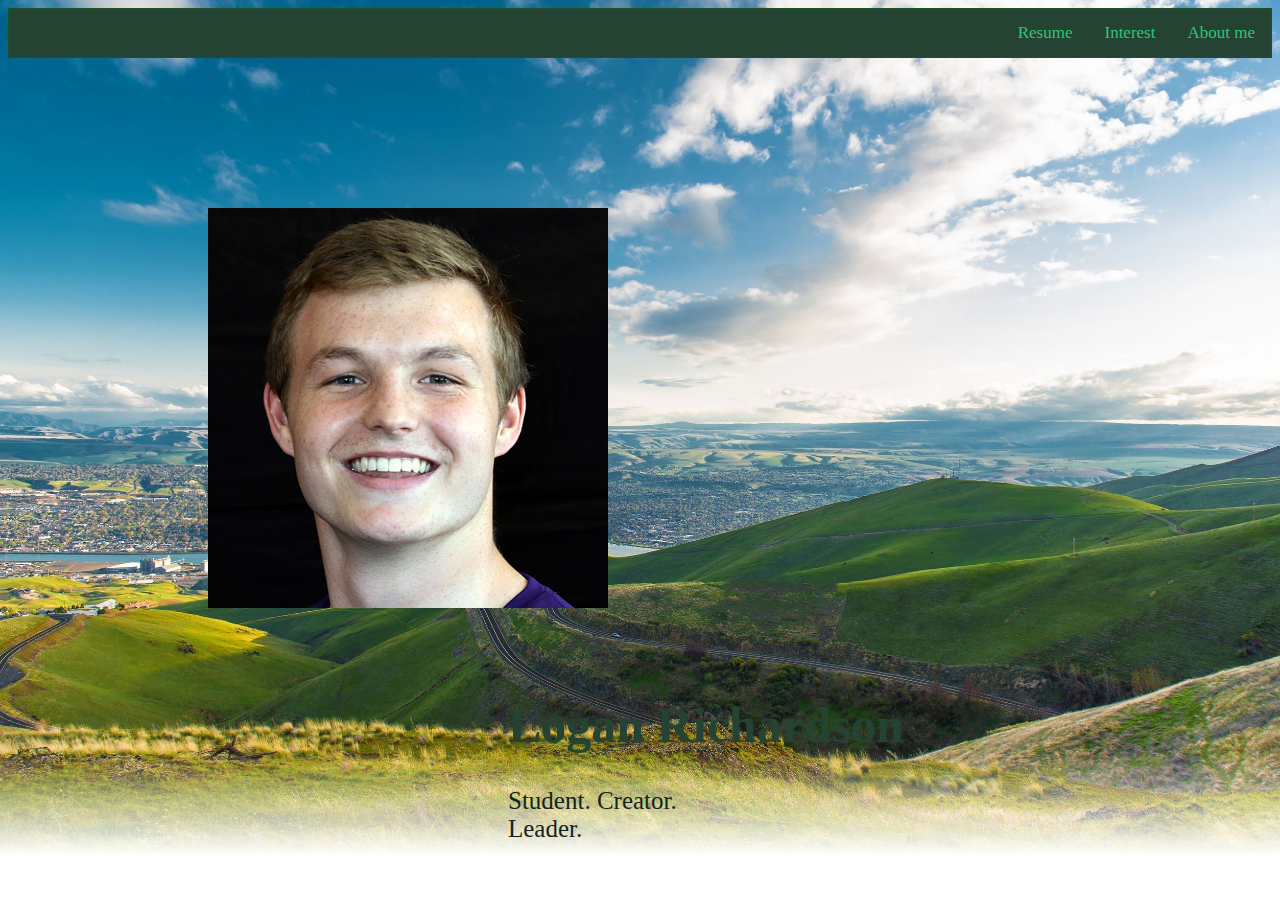
==== index.html @ a95da9d2 "Add files via upload" ====
<!DOCTYPE html>

<html>
    <head>
        <title>Logan Site</title>
        <link href="https://cdn.jsdelivr.net/npm/bootstrap@5.2.3/dist/css/bootstrap.min.css" rel="stylesheet" integrity="sha384-rbsA2VBKQhggwzxH7pPCaAqO46MgnOM80zW1RWuH61DGLwZJEdK2Kadq2F9CUG65" crossorigin="anonymous">
        <link rel="stylesheet" href="stylesheet.css">
    </head>

    <body>

        <div class="tab" style="position:relative;">
           
            <button class="tablinks" onclick="openTab(event, 'About Me')">About me</button>
            <button class="tablinks" onclick="openTab(event, 'Interest')">Interest</button>
            <button class="tablinks" onclick="openTab(event, 'Resume')">Resume</button>
        </div>

        <div id="About Me" class="tabcontent" style="position:relative; left: 40px">
            <h1><br><br>Background</h1>
            <ul>
                <li>Background:</li>
                <li>Born in Lewiston, Idaho in the year 2000. 
                </li>
                <li>Raised in Clarkston, WA.</li>
                <li>Youngest of four:
                </li>
                    <ol>
                        <li>1. Josh</li>
                        <li>2. Kiah</li>
                        <li>3. Brie
                        </li>
                        <li>4. Logan</li>

                    </ol>
                <li>Grew up playing all kinds of sports (football, baseball, soccer, track, wrestling).</li>
                <li>Taught to be a leader through examples of others and leadership opportunities.
                </li>
                <li>Received a scholarship to play football at the College of Idaho.
                </li>
                <li>Served a mission in the Brazil, Curitiba, and Texas, San Antonio missions for two years.
                </li>
                <li>Worked as a residential program coordinator for California Renewable Energy selling and installing solar panels in Napa, California.
                </li>
                <li>Currently studying and preparing to enter the BYU Marriott School of Business.<br><br>
                    <br><br><br><br><br><br><br><br>

                </li>
            </ul>

        </div>
        <div id="Interest" class="tabcontent" style="position:relative; top: 140px">
            <img src="Pictures/Interest-1.png" style="position: relative; width: 300px; height: 300px;" alt="interest-1" class="rounded float-start">
            <img src="Pictures/Interest-2.png" style="position: relative; width: 300px; height: 300px; left: 300px" alt="interest-2" class="rounded" >
            <img src="Pictures/interest-3.png" style="position: relative; width: 300px; height: 300px;" alt="interest-3" class="rounded float-end">

            <iframe style="position: relative; height: 300px; width: 654px; left: 50%; top: 50px;" src="https://www.youtube.com/embed/qfukT4PJxJA">
            </iframe>
            <a href="tab.html"><br>Tom Bradys Stats over the years.<br><br><br><br><br><br><br><br></a>
        </div>
        <div id="Resume" class="tabcontent" style="position:relative; left: 40px">

            <h1><br><br>Table of Contents:</h1>
            <a href="#experience" style="font-size:medium">Experience<br></a>
            <a href="#skills"style="font-size:medium">Skills<br></a>
            <a href="#education"style="font-size:medium">Education<br></a>
            <a href="#achievements"style="font-size:medium">Achievements<br></a>

            <a name="experience"><br>Experience:</a>   
            <p>Law Offices of Todd S Richardson, File Clerk, 2015-2018</p>
            <p>Auntie Annes Pretzels, Sales Associate, 2017-2018</p>
            <p>Boxdrop Matress, Sales Associate, 2019</p>
            <p>California Renewable Energy, Residential Program Coordinator, 2022-Present</p>
            <p>The Cleaning Solution, Marketing Associate, 2022-Present</p>

            <a name="skills">Skills:</a>   
            <p>Leadership</p>
            <p>Problem Solving</p>
            <p>Communication</p>
            <p>Working Under Pressure</p>
            <p>Visualization</p>
            <p>Collaberative/Teamwork</p>

            <a name="education">Education:</a>     
            <p>Asotin Junior-Senior High School, 2015-2019</p>
            <p>College of Idaho, 2021-2022</p>
            <p>Brigham Young University, 2022-Present</p>

            <a name="achievements">Achievements:</a>   
            <p>Student Body President, Asotion Junior-Senior High School, 2018-2019</p>
            <p>Football Team Captain, Asotin Junior-Senior High School, 2018-2019</p>
            <p>Missionary, Church of Jesus Christ of Latter-day Saints, 2019-2021</p>
            <p>Team Member with Scholarship, The College of Idaho Football Team, 2021-2022</p>

        </div>

        <img 
        src="Pictures/NewPortraitPic.png" 
        class="rounded float-start" 
        alt="profile image" 
        style="position: relative; top: 150px; left: 200px; width: 400px; height: 400px;">
        <div style="position:relative; right: -500px; top: 200px;">
        
            <h1>Logan Richardson</h1>
            <p>Student. Creator. <br> Leader.</p>

        </div>

    </body>

    <script>
        function openTab(evt, tabName) {
          var i, tabcontent, tablinks;
          tabcontent = document.getElementsByClassName("tabcontent");
          for (i = 0; i < tabcontent.length; i++) {
            tabcontent[i].style.display = "none";
          }
          tablinks = document.getElementsByClassName("tablinks");
          for (i = 0; i < tablinks.length; i++) {
            tablinks[i].className = tablinks[i].className.replace(" active", "");
          }
          document.getElementById(tabName).style.display = "block";
          evt.currentTarget.className += " active";
        }
    </script>
</html>
---- stylesheet.css ----
.tab {
    overflow: hidden;
    border: 1px solid rgb(30, 81, 39);
    background-color: rgb(36, 67, 50);
    
  }


  .tab button {
  background-color: inherit;
  float: right;
  border: none;
  outline: none;
  cursor: pointer;
  padding: 14px 16px;
  transition: 0.3s;
  font-size: 17px;
  font-family: fantasy;
  color:rgb(53, 194, 119);
  }

  .tab button:hover {
  background-color: rgb(25, 51, 37);
  }


  .tab button.active {
  background-color: rgb(25, 51, 37);
  }

  .tabcontent {
  display: none;
  padding: 6px 12px;
  border: 1px solid rgb(53, 194, 119);
  border-top: none;
  }
  body{
    background-image: url("Pictures/Clarkson.jpg");
    background-size: cover;
    background-repeat: no-repeat;
  }
  h1{
    color:rgb(36, 67, 50);
    font: bold;
    font-family: fantasy;
    font-size: 50px;
  }
  p{
    color:rgb(21, 36, 28);
    font: bold;
    font-family: fantasy;
    font-size: 25px;
  }
  p1{
    color:rgb(53, 194, 119);
    
    font-family: fantasy;
    font-size: 17px;
  }
  a{
    color:rgb(36, 67, 50);
    font: bold;
    font-family: fantasy;
    font-size: 50px;
  }
  li{
    color:rgb(21, 36, 28);
    font: bold;
    font-family: fantasy;
    font-size: 25px;
  }
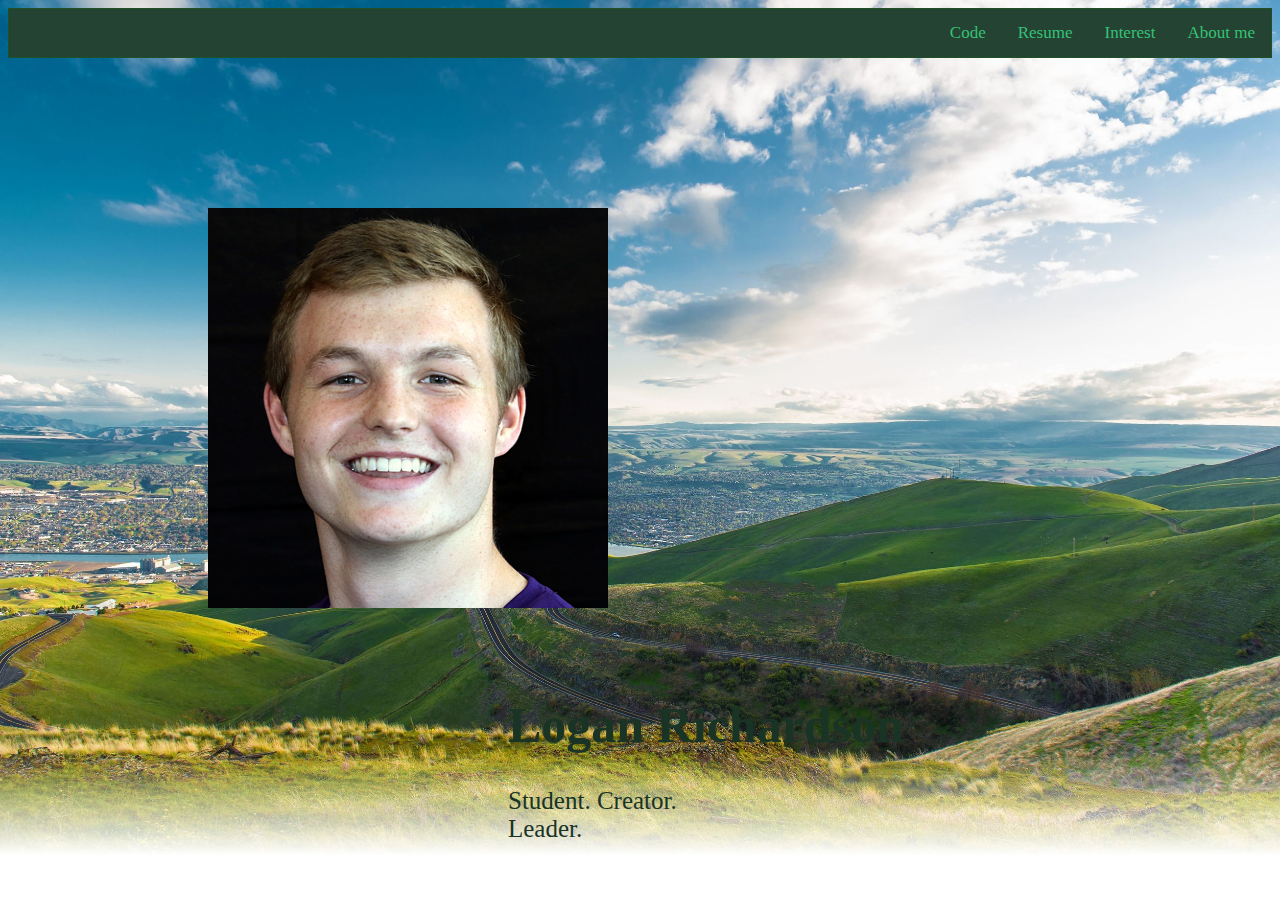
==== commit 658897aa: "Add files via upload" ====
--- a/index.html
+++ b/index.html
@@ -14,6 +14,7 @@
             <button class="tablinks" onclick="openTab(event, 'About Me')">About me</button>
             <button class="tablinks" onclick="openTab(event, 'Interest')">Interest</button>
             <button class="tablinks" onclick="openTab(event, 'Resume')">Resume</button>
+            <button class="tablinks" onclick="openTab(event, 'Code')">Code</button>
         </div>
 
         <div id="About Me" class="tabcontent" style="position:relative; left: 40px">
@@ -93,6 +94,137 @@
             <p>Team Member with Scholarship, The College of Idaho Football Team, 2021-2022</p>
 
         </div>
+        <div id="Code" class="tabcontent" style="position:relative; left: 40px">
+            <p>&lt;!DOCTYPE html&gt;
+
+                &lt;html&gt;
+                    &lt;head&gt;
+                        &lt;title&gt;Logan Site&lt;/title&gt;
+                        &lt;link href="https://cdn.jsdelivr.net/npm/bootstrap@5.2.3/dist/css/bootstrap.min.css" rel="stylesheet" integrity="sha384-rbsA2VBKQhggwzxH7pPCaAqO46MgnOM80zW1RWuH61DGLwZJEdK2Kadq2F9CUG65" crossorigin="anonymous"&gt;
+                        &lt;link rel="stylesheet" href="stylesheet.css"&gt;
+                    &lt;/head&gt;
+                
+                    &lt;body&gt;
+                
+                        &lt;div class="tab" style="position:relative;"&gt;
+                           
+                            &lt;button class="tablinks" onclick="openTab(event, 'About Me')"&gt;About me&lt;/button&gt;
+                            &lt;button class="tablinks" onclick="openTab(event, 'Interest')"&gt;Interest&lt;/button&gt;
+                            &lt;button class="tablinks" onclick="openTab(event, 'Resume')"&gt;Resume&lt;/button&gt;
+                            &lt;button class="tablinks" onclick="openTab(event, 'Code')"&gt;Code&lt;/button&gt;
+                        &lt;/div&gt;
+                
+                        &lt;div id="About Me" class="tabcontent" style="position:relative; left: 40px"&gt;
+                            &lt;h1&gt;&lt;br&gt;&lt;br&gt;Background&lt;/h1&gt;
+                            &lt;ul&gt;
+                                &lt;li&gt;Background:&lt;/li&gt;
+                                &lt;li&gt;Born in Lewiston, Idaho in the year 2000. 
+                                &lt;/li&gt;
+                                &lt;li&gt;Raised in Clarkston, WA.&lt;/li&gt;
+                                &lt;li&gt;Youngest of four:
+                                &lt;/li&gt;
+                                    &lt;ol&gt;
+                                        &lt;li&gt;1. Josh&lt;/li&gt;
+                                        &lt;li&gt;2. Kiah&lt;/li&gt;
+                                        &lt;li&gt;3. Brie
+                                        &lt;/li&gt;
+                                        &lt;li&gt;4. Logan&lt;/li&gt;
+                
+                                    &lt;/ol&gt;
+                                &lt;li&gt;Grew up playing all kinds of sports (football, baseball, soccer, track, wrestling).&lt;/li&gt;
+                                &lt;li&gt;Taught to be a leader through examples of others and leadership opportunities.
+                                &lt;/li&gt;
+                                &lt;li&gt;Received a scholarship to play football at the College of Idaho.
+                                &lt;/li&gt;
+                                &lt;li&gt;Served a mission in the Brazil, Curitiba, and Texas, San Antonio missions for two years.
+                                &lt;/li&gt;
+                                &lt;li&gt;Worked as a residential program coordinator for California Renewable Energy selling and installing solar panels in Napa, California.
+                                &lt;/li&gt;
+                                &lt;li&gt;Currently studying and preparing to enter the BYU Marriott School of Business.&lt;br&gt;&lt;br&gt;
+                                    &lt;br&gt;&lt;br&gt;&lt;br&gt;&lt;br&gt;&lt;br&gt;&lt;br&gt;&lt;br&gt;&lt;br&gt;
+                
+                                &lt;/li&gt;
+                            &lt;/ul&gt;
+                
+                        &lt;/div&gt;
+                        &lt;div id="Interest" class="tabcontent" style="position:relative; top: 140px"&gt;
+                            &lt;img src="Pictures/Interest-1.png" style="position: relative; width: 300px; height: 300px;" alt="interest-1" class="rounded float-start"&gt;
+                            &lt;img src="Pictures/Interest-2.png" style="position: relative; width: 300px; height: 300px; left: 300px" alt="interest-2" class="rounded" &gt;
+                            &lt;img src="Pictures/interest-3.png" style="position: relative; width: 300px; height: 300px;" alt="interest-3" class="rounded float-end"&gt;
+                
+                            &lt;iframe style="position: relative; height: 300px; width: 654px; left: 50%; top: 50px;" src="https://www.youtube.com/embed/qfukT4PJxJA"&gt;
+                            &lt;/iframe&gt;
+                            &lt;a href="tab.html"&gt;&lt;br&gt;Tom Bradys Stats over the years.&lt;br&gt;&lt;br&gt;&lt;br&gt;&lt;br&gt;&lt;br&gt;&lt;br&gt;&lt;br&gt;&lt;br&gt;&lt;/a&gt;
+                        &lt;/div&gt;
+                        &lt;div id="Resume" class="tabcontent" style="position:relative; left: 40px"&gt;
+                
+                            &lt;h1&gt;&lt;br&gt;&lt;br&gt;Table of Contents:&lt;/h1&gt;
+                            &lt;a href="#experience" style="font-size:medium"&gt;Experience&lt;br&gt;&lt;/a&gt;
+                            &lt;a href="#skills"style="font-size:medium"&gt;Skills&lt;br&gt;&lt;/a&gt;
+                            &lt;a href="#education"style="font-size:medium"&gt;Education&lt;br&gt;&lt;/a&gt;
+                            &lt;a href="#achievements"style="font-size:medium"&gt;Achievements&lt;br&gt;&lt;/a&gt;
+                
+                            &lt;a name="experience"&gt;&lt;br&gt;Experience:&lt;/a&gt;   
+                            &lt;p&gt;Law Offices of Todd S Richardson, File Clerk, 2015-2018&lt;/p&gt;
+                            &lt;p&gt;Auntie Annes Pretzels, Sales Associate, 2017-2018&lt;/p&gt;
+                            &lt;p&gt;Boxdrop Matress, Sales Associate, 2019&lt;/p&gt;
+                            &lt;p&gt;California Renewable Energy, Residential Program Coordinator, 2022-Present&lt;/p&gt;
+                            &lt;p&gt;The Cleaning Solution, Marketing Associate, 2022-Present&lt;/p&gt;
+                
+                            &lt;a name="skills"&gt;Skills:&lt;/a&gt;   
+                            &lt;p&gt;Leadership&lt;/p&gt;
+                            &lt;p&gt;Problem Solving&lt;/p&gt;
+                            &lt;p&gt;Communication&lt;/p&gt;
+                            &lt;p&gt;Working Under Pressure&lt;/p&gt;
+                            &lt;p&gt;Visualization&lt;/p&gt;
+                            &lt;p&gt;Collaberative/Teamwork&lt;/p&gt;
+                
+                            &lt;a name="education"&gt;Education:&lt;/a&gt;     
+                            &lt;p&gt;Asotin Junior-Senior High School, 2015-2019&lt;/p&gt;
+                            &lt;p&gt;College of Idaho, 2021-2022&lt;/p&gt;
+                            &lt;p&gt;Brigham Young University, 2022-Present&lt;/p&gt;
+                
+                            &lt;a name="achievements"&gt;Achievements:&lt;/a&gt;   
+                            &lt;p&gt;Student Body President, Asotion Junior-Senior High School, 2018-2019&lt;/p&gt;
+                            &lt;p&gt;Football Team Captain, Asotin Junior-Senior High School, 2018-2019&lt;/p&gt;
+                            &lt;p&gt;Missionary, Church of Jesus Christ of Latter-day Saints, 2019-2021&lt;/p&gt;
+                            &lt;p&gt;Team Member with Scholarship, The College of Idaho Football Team, 2021-2022&lt;/p&gt;
+                
+                        &lt;/div&gt;
+                        &lt;div id="Code" class="tabcontent" style="position:relative; left: 40px"&gt;
+                            
+                        &lt;/div&gt;
+                
+                        &lt;img 
+                        src="Pictures/NewPortraitPic.png" 
+                        class="rounded float-start" 
+                        alt="profile image" 
+                        style="position: relative; top: 150px; left: 200px; width: 400px; height: 400px;"&gt;
+                        &lt;div style="position:relative; right: -500px; top: 200px;"&gt;
+                        
+                            &lt;h1&gt;Logan Richardson&lt;/h1&gt;
+                            &lt;p&gt;Student. Creator. &lt;br&gt; Leader.&lt;/p&gt;
+                        &lt;/div&gt;
+                
+                    &lt;/body&gt;
+                
+                    &lt;script&gt;
+                        function openTab(evt, tabName) {
+                          var i, tabcontent, tablinks;
+                          tabcontent = document.getElementsByClassName("tabcontent");
+                          for (i = 0; i &lt; tabcontent.length; i++) {
+                            tabcontent[i].style.display = "none";
+                          }
+                          tablinks = document.getElementsByClassName("tablinks");
+                          for (i = 0; i &lt; tablinks.length; i++) {
+                            tablinks[i].className = tablinks[i].className.replace(" active", "");
+                          }
+                          document.getElementById(tabName).style.display = "block";
+                          evt.currentTarget.className += " active";
+                        }
+                    &lt;/script&gt;
+                &lt;/html&gt;</p>
+        </div>
 
         <img 
         src="Pictures/NewPortraitPic.png" 
@@ -101,9 +233,8 @@
         style="position: relative; top: 150px; left: 200px; width: 400px; height: 400px;">
         <div style="position:relative; right: -500px; top: 200px;">
         
-            <h1>Logan Richardson</h1>
-            <p>Student. Creator. <br> Leader.</p>
-
+            <h1 style="color: rgb(25, 51, 37)">Logan Richardson</h1>
+            <p style="color: rgb(25, 51, 37)">Student. Creator. <br> Leader.</p>
         </div>
 
     </body>
--- a/stylesheet.css
+++ b/stylesheet.css
@@ -41,31 +41,31 @@
     background-repeat: no-repeat;
   }
   h1{
-    color:rgb(36, 67, 50);
+    color:rgb(255, 255, 255);
     font: bold;
     font-family: fantasy;
     font-size: 50px;
   }
   p{
-    color:rgb(21, 36, 28);
+    color:rgb(255, 255, 255);
     font: bold;
     font-family: fantasy;
     font-size: 25px;
   }
   p1{
-    color:rgb(53, 194, 119);
+    color:rgb(255, 255, 255);
     
     font-family: fantasy;
     font-size: 17px;
   }
   a{
-    color:rgb(36, 67, 50);
+    color:rgb(255, 255, 255);
     font: bold;
     font-family: fantasy;
     font-size: 50px;
   }
   li{
-    color:rgb(21, 36, 28);
+    color:rgb(255, 255, 255);
     font: bold;
     font-family: fantasy;
     font-size: 25px;
